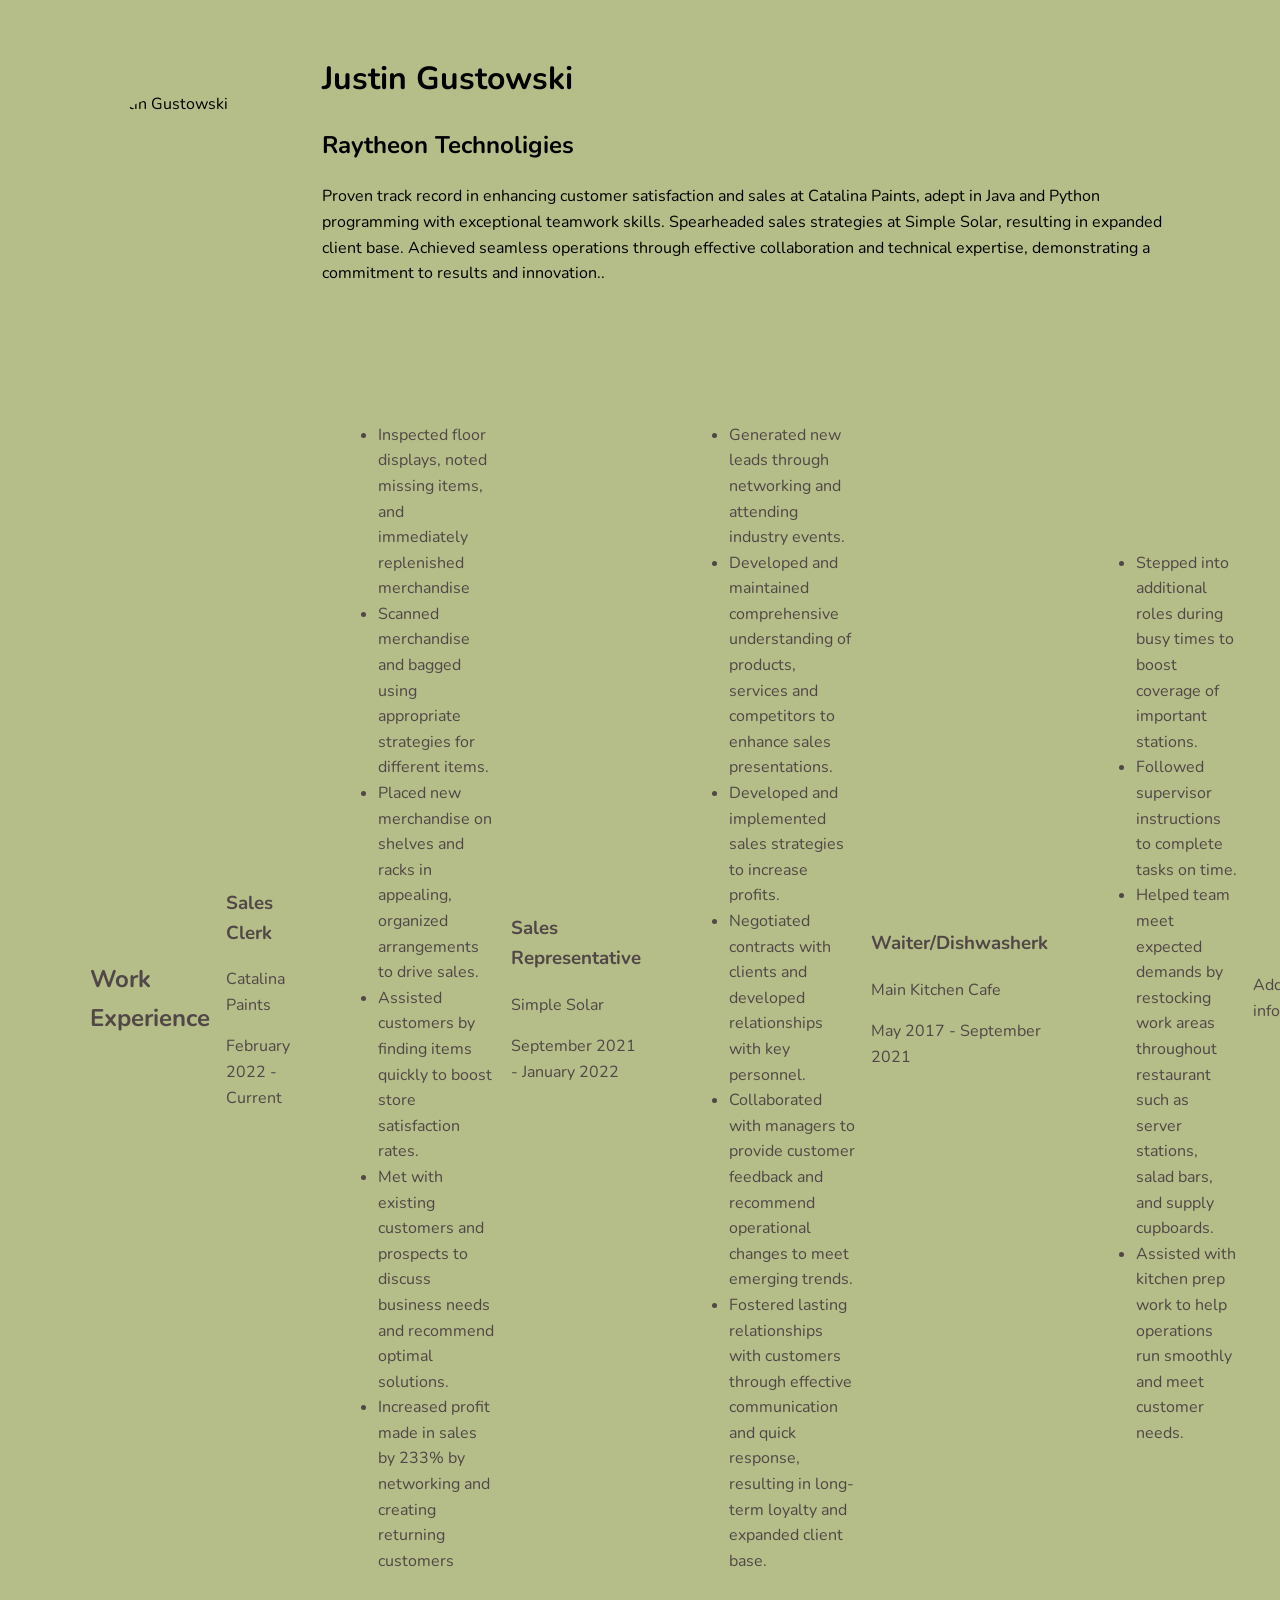
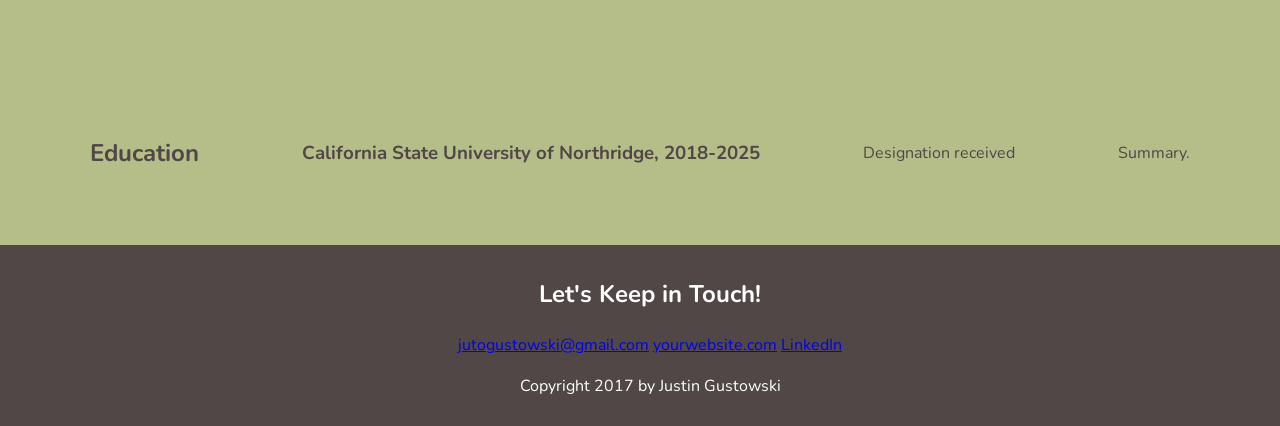
==== app/index.html @ d62dc1de "Add files via upload" ====
<!DOCTYPE html>
<html lang="en">
<head>
    <meta charset="UTF-8">
    <meta name="viewport" content="width=device-width, initial-scale=1.0">
  <link href="https://fonts.googleapis.com/css2?family=Nunito:wght@400;700&family=Rubik:wght@400;500;700&display=swap" rel="stylesheet">
  <link rel="stylesheet" href="css/styles.css">
    <title>Your Name | Resume</title>
</head>
<body>
    <!-- // Intro -->
    <header>
              <div class="content-wrap">
        <img src="https://cdn.glitch.global/50a8ab45-e1ff-4554-929a-89173369e9b7/IMG_1787.jpeg?v=1741235859926" alt="Justin Gustowski" class="profile-img column-narrow">
                  <div class ="column-wide">
        <h1>Justin Gustowski</h1>
        <h2>Raytheon Technoligies</h2>
                <p>Proven track record in enhancing customer satisfaction and sales at Catalina Paints, adept in Java and Python programming with exceptional teamwork skills. Spearheaded sales strategies at Simple Solar, resulting in expanded client base. Achieved seamless operations through effective collaboration and technical expertise, demonstrating a commitment to results and innovation..</p> </div></div>
    </header>
    
    <main> 
        <!-- // Work Experience -->
        <section>
           <div class="content-wrap">
            <h2>Work Experience</h2>

            <!-- Job Details: copy this whole block to add more jobs -->
              <div class="column-narrow">
            <h3>Sales Clerk</h3>
            <p>Catalina Paints</p>
            <p>February 2022 - Current</p>
             </div>
            
            <!-- Add as many paragraphs as you need. -->
            <p><ul>
              <div class="column-wide">
  <li>Inspected floor displays, noted missing items, and immediately replenished merchandise</li>
  <li>Scanned merchandise and bagged using appropriate strategies for different items.</li>
  <li>Placed new merchandise on shelves and racks in appealing, organized arrangements to drive sales.</li>
  <li>Assisted customers by finding items quickly to boost store satisfaction rates.</li>
  <li>Met with existing customers and prospects to discuss business needs and recommend optimal solutions.</li>
  <li>Increased profit made in sales by 233% by networking and creating returning customers</li>
             </div></ul></p>
           <div class="column-narrow">
            <h3>Sales Representative</h3>
            <p>Simple Solar</p>
            <p>September 2021 - January 2022</p>
          </div>
               <p><ul>
           <div class="column-wide">
  <li>Generated new leads through networking and attending industry events.</li>
  <li>Developed and maintained comprehensive understanding of products, services and competitors to enhance sales presentations.
</li>
  <li>Developed and implemented sales strategies to increase profits.
</li>
  <li>Negotiated contracts with clients and developed relationships with key personnel.</li>
  <li>Collaborated with managers to provide customer feedback and recommend operational changes to meet emerging trends.</li>
  <li>Fostered lasting relationships with customers through effective communication and quick response, resulting in long-term loyalty and expanded client base.</li>
          </div></ul></p>
      
           <div class="column-narrow">
          <h3>Waiter/Dishwasherk</h3>
            <p>Main Kitchen Cafe</p>
            <p>May 2017 - September 2021</p>
      </div>
      
          <p><ul>
       <div class="column-wide">
  <li>Stepped into additional roles during busy times to boost coverage of important stations.</li>
  <li>Followed supervisor instructions to complete tasks on time.
</li>
  <li>Helped team meet expected demands by restocking work areas throughout restaurant such as server stations, salad bars, and supply cupboards.
</li>
  <li>Assisted with kitchen prep work to help operations run smoothly and meet customer needs.</li>
      </div></ul></p>
          
            <!-- This list can be deleted if you don't want to use it. -->
            <p>Additional information:</p>
            <ul>
                <li>Created VR-powered mirror therapy for amputess  <a href="https://csun-lliu.github.io/sd.github.io/group-3" target="_blank">vrmirrortherapy.csun.edu</a></li>
                
            </ul>
            <!-- end of Job Details block. -->
  </div>
        </section>


        <!-- // Education -->
        <section>
           <div class="content-wrap">
            <h2>Education</h2>

            <!-- School details: copy this whole block to add more schools. -->
            <h3>California State University of Northridge, 2018-2025</h3>
            <p>Designation received</p>
            
            <!-- Add as many paragraphs as you need. -->
            <p>Summary.</p>
            <!-- End of school details. -->
          </div>
        </section>
    </main>
    
    <!-- // Footer & contact info -->
    <footer>
        <h2>Let's Keep in Touch!</h2>
        
        <!-- Social media and contact links. Add or remove any networks. -->
         <div class="contact-info">
            <a href="mailto:jutogustowski@gmail.com">jutogustowski@gmail.com</a>
            <a href="http://yourwebsite.com" target="_blank">yourwebsite.com</a>
            <a href="#" target="_blank">LinkedIn</a>
        </div>

        <p>Copyright 2017 by Justin Gustowski</p>
         </footer>
</body>
</html>
---- app/css/styles.css ----
/* Reset some default styles */
html, body {
    padding: 0;
    margin: 0;
    font-family: 'Nunito', sans-serif;
    font-size: 16px;
    line-height: 1.6;
    background-color: var(--background-color);
}

/* Global style variables */
:root {
    --primary-color: #cabac8;  /* Thistle */
    --secondary-color: #49c6e5;  /* Vivid sky */
    --accent-color: #258ea6;  /* Blue */
    --text-color: #504746;  /* Wenge */
    --background-color: #b5bd89;  /* Sage */
}

/* Navbar */
.navbar {
    display: flex;
    justify-content: space-around;
    align-items: center;
    position: sticky;
    top: 0;
    background-color: var(--primary-color);
    color: white;
    padding: 10px 0;
    box-shadow: 0 2px 5px rgba(0,0,0,0.3);
    z-index: 1000;
    flex-wrap: wrap;
}

.navbar a {
    color: white;
    text-decoration: none;
    padding: 10px 20px;
    font-weight: bold;
    transition: background-color 0.3s;
}

.navbar a:hover {
    background-color: var(--secondary-color);
}

/* Header image */
.profile-img {
    border-radius: 50%;
    width: 150px;
    height: 150px;
    object-fit: cover;
    display: block;
    margin: 0 auto;
}

/* Section styling */
section {
    padding: 20px;
    margin-top: 20px;
    background-color: var(--background-color);
    color: var(--text-color);
}

/* Footer */
footer {
    background-color: var(--text-color);
    color: white;
    text-align: center;
    padding: 10px;
    position: relative;
    bottom: 0;
    width: 100%;
}

/* Content layout */
.content-wrap {
    display: flex;
    flex-direction: column;
    gap: 1rem;
    max-width: 950px;
    margin: 0 auto;
    padding: 20px;
}

/* Columns for layout */
.column-narrow,
.column-wide {
    width: 100%;
}

/* Media Queries */

/* Medium Screens (Tablets) */
@media (min-width: 600px) {
    .content-wrap {
        flex-direction: row;
        align-items: center;
        justify-content: space-between;
    }

    .column-narrow {
        flex: 1;
        max-width: 200px;
    }

    .column-wide {
        flex: 2;
        padding-left: 1rem;
    }

    .profile-img {
        margin: 0;
    }
}

/* Large Screens (Desktops) */
@media (min-width: 992px) {
    .content-wrap {
        max-width: 1100px;
        padding: 2rem;
    }

    .navbar {
        justify-content: flex-start;
        padding: 1rem 2rem;
    }

    .navbar a {
        margin-right: 1rem;
    }
}
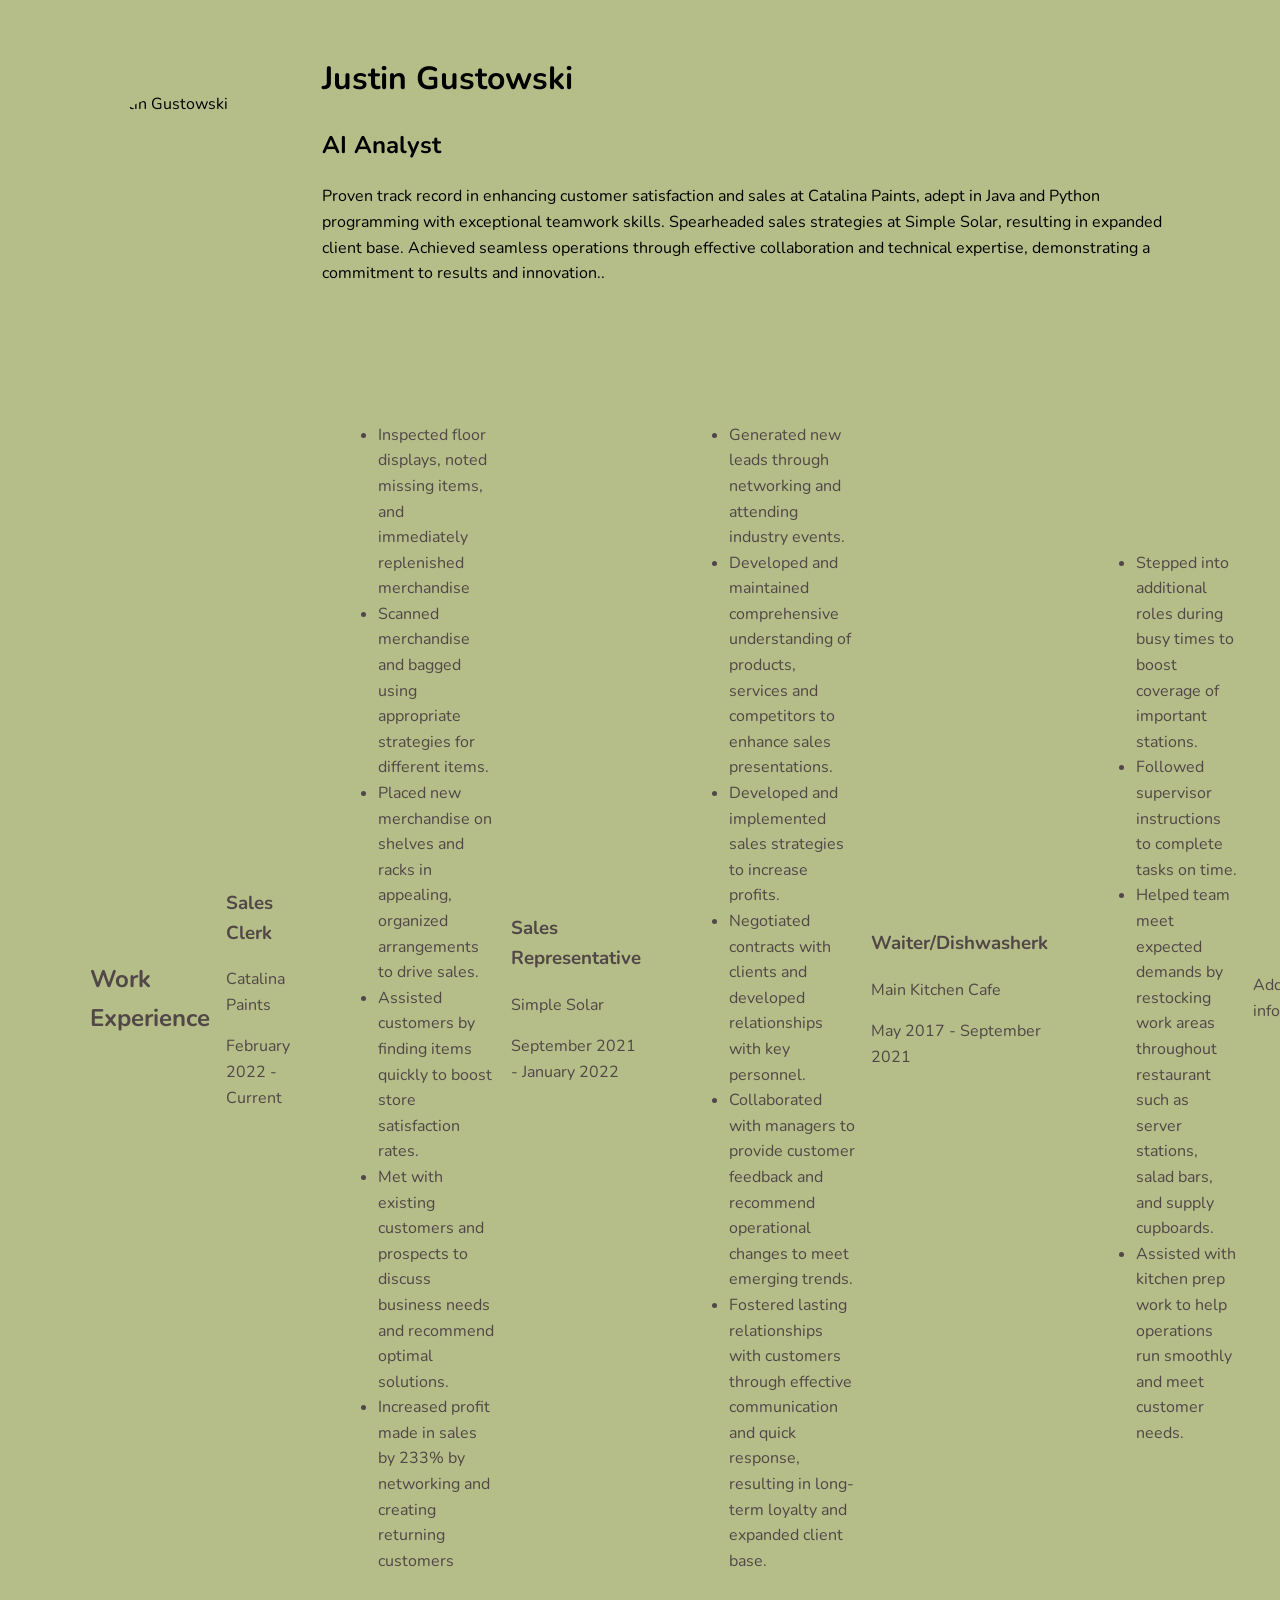
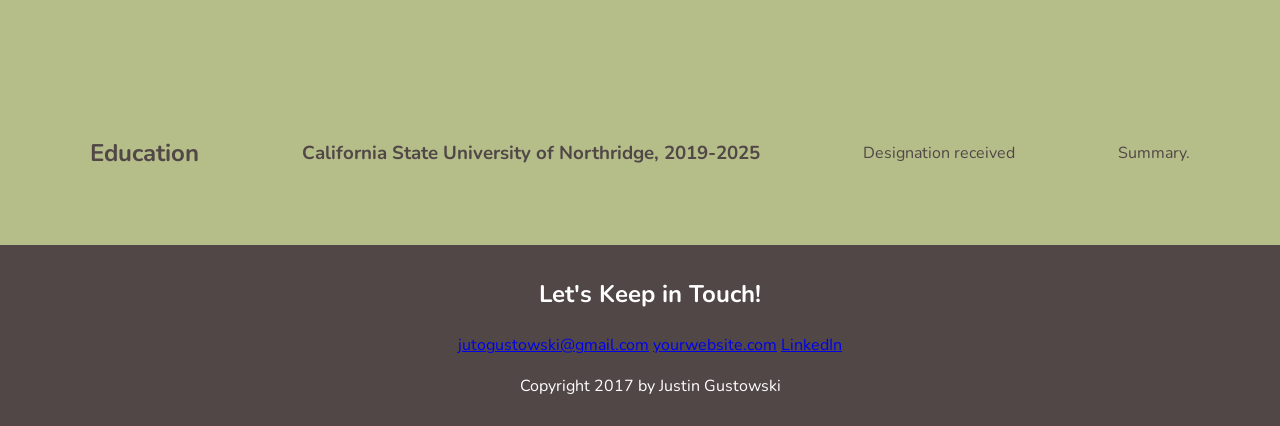
==== commit 18c7bd51: "Update index.html" ====
--- a/app/index.html
+++ b/app/index.html
@@ -14,7 +14,7 @@
         <img src="https://cdn.glitch.global/50a8ab45-e1ff-4554-929a-89173369e9b7/IMG_1787.jpeg?v=1741235859926" alt="Justin Gustowski" class="profile-img column-narrow">
                   <div class ="column-wide">
         <h1>Justin Gustowski</h1>
-        <h2>Raytheon Technoligies</h2>
+        <h2>AI Analyst</h2>
                 <p>Proven track record in enhancing customer satisfaction and sales at Catalina Paints, adept in Java and Python programming with exceptional teamwork skills. Spearheaded sales strategies at Simple Solar, resulting in expanded client base. Achieved seamless operations through effective collaboration and technical expertise, demonstrating a commitment to results and innovation..</p> </div></div>
     </header>
     
@@ -91,7 +91,7 @@
             <h2>Education</h2>
 
             <!-- School details: copy this whole block to add more schools. -->
-            <h3>California State University of Northridge, 2018-2025</h3>
+            <h3>California State University of Northridge, 2019-2025</h3>
             <p>Designation received</p>
             
             <!-- Add as many paragraphs as you need. -->
@@ -115,4 +115,4 @@
         <p>Copyright 2017 by Justin Gustowski</p>
          </footer>
 </body>
-</html>+</html>
